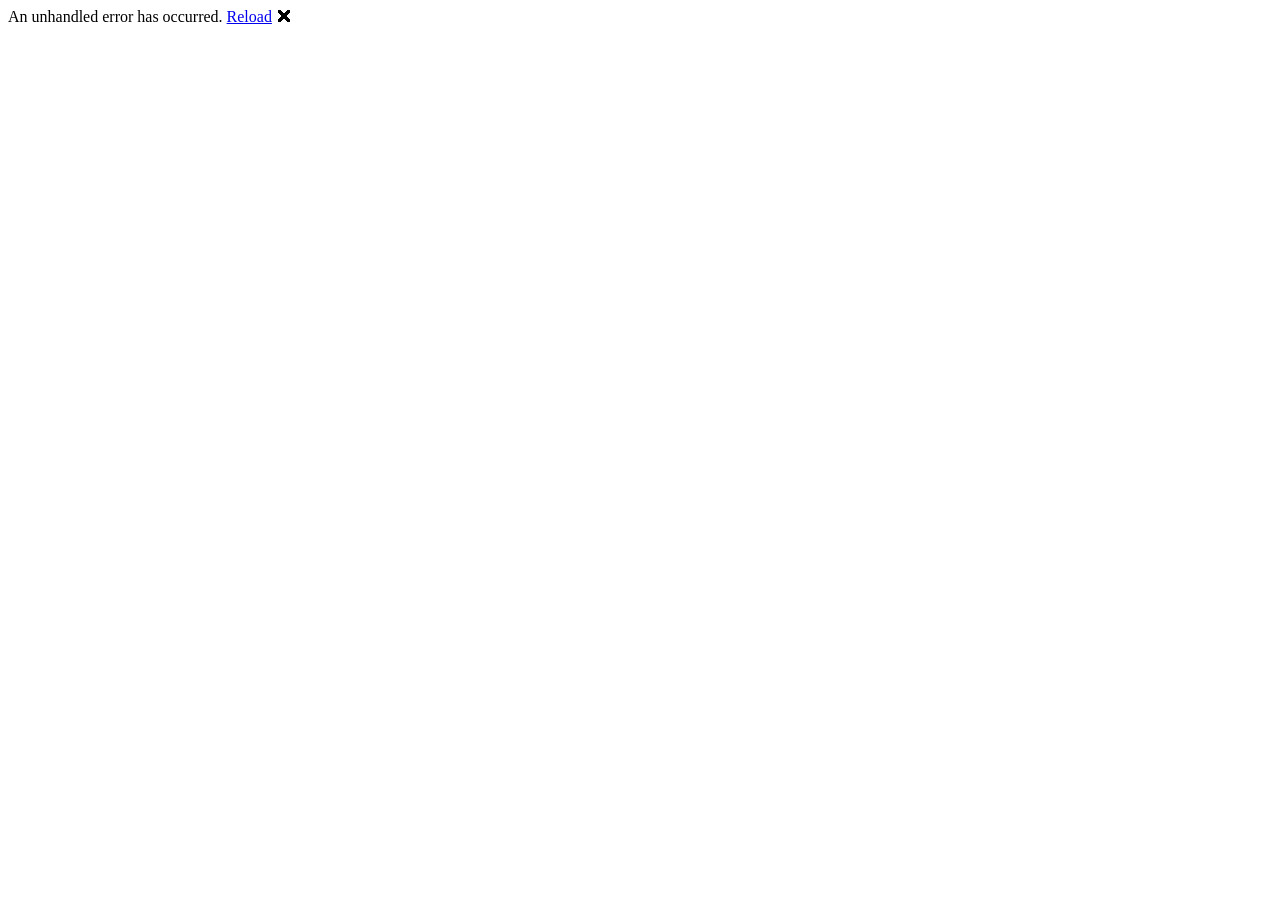
==== Leo.Project.Portfolio.Web/wwwroot/index.html @ 2033ad3d "Add project files." ====
<!DOCTYPE html>
<html lang="en">

<head>
    <meta charset="utf-8" />
    <meta name="viewport" content="width=device-width, initial-scale=1.0" />
    <title>Leo.Project.Portfolio.Web</title>
    <base href="/" />
    <link rel="stylesheet" href="lib/bootstrap/dist/css/bootstrap.min.css" />
    <link rel="stylesheet" href="css/app.css" />
    <link rel="icon" type="image/png" href="favicon.png" />
    <link href="Leo.Project.Portfolio.Web.styles.css" rel="stylesheet" />
    <link href="https://fonts.googleapis.com/css?family=Roboto:300,400,500,700&display=swap" rel="stylesheet" />
    <link href="_content/MudBlazor/MudBlazor.min.css" rel="stylesheet" />
</head>

<body>
    <div id="app">
        <!--<svg class="loading-progress">
            <circle r="40%" cx="50%" cy="50%" />
            <circle r="40%" cx="50%" cy="50%" />
        </svg>-->
        <div class="loading-progress-text"></div>
    </div>

    <div id="blazor-error-ui">
        An unhandled error has occurred.
        <a href="." class="reload">Reload</a>
        <span class="dismiss">🗙</span>
    </div>
    <script src="_framework/blazor.webassembly.js"></script>
    <script src="_content/MudBlazor/MudBlazor.min.js"></script>
</body>


</html>
---- Leo.Project.Portfolio.Web/wwwroot/css/app.css ----
/* Global styles */
* {
    margin: 0;
    padding: 0;
    box-sizing: border-box;
}

body {
    font-family: 'Arial', sans-serif;
    color: #333;
}

a {
    text-decoration: none;
    color: inherit;
}

ul {
    list-style: none;
}

.container {
    width: 80%;
    margin: 0 auto;
}

/* Top Bar */
.top-bar {
    background-color: #333;
    color: white;
    padding: 15px 0;
    position: sticky;
    top: 0;
    z-index: 100;
}

    .top-bar .container {
        display: flex;
        justify-content: space-between;
        align-items: center;
    }

    .top-bar .logo a {
        font-size: 24px;
        color: white;
        font-weight: bold;
    }

    .top-bar nav ul {
        display: flex;
        gap: 20px;
    }

        .top-bar nav ul li a {
            color: white;
            font-size: 18px;
        }

            .top-bar nav ul li a.active {
                font-weight: bold;
            }

/* Hero Section */
.hero-section {
    background: url('https://via.placeholder.com/1600x600') center center/cover no-repeat;
    color: white;
    padding: 100px 0;
    text-align: center;
}

    .hero-section .hero-content h1 {
        font-size: 50px;
        margin-bottom: 20px;
    }

    .hero-section .hero-content p {
        font-size: 22px;
        margin-bottom: 30px;
    }

    .hero-section .btn {
        background-color: #ff6f61;
        color: white;
        padding: 10px 20px;
        border-radius: 5px;
        font-size: 18px;
        cursor: pointer;
    }

/* Portfolio Gallery */
.portfolio-gallery {
    background-color: #f9f9f9;
    padding: 60px 0;
}

    .portfolio-gallery h2 {
        text-align: center;
        font-size: 36px;
        margin-bottom: 40px;
    }

.portfolio-items {
    display: grid;
    grid-template-columns: repeat(4, 1fr);
    gap: 20px;
}

.portfolio-item {
    background-color: white;
    padding: 20px;
    border-radius: 8px;
    box-shadow: 0 0 10px rgba(0, 0, 0, 0.1);
    text-align: center;
}

    .portfolio-item img {
        width: 100%;
        height: 200px;
        object-fit: cover;
        border-radius: 8px;
        margin-bottom: 15px;
    }

    .portfolio-item h3 {
        font-size: 22px;
        margin-bottom: 10px;
    }

    .portfolio-item p {
        font-size: 16px;
        color: #555;
    }

/* Footer */
.footer {
    background-color: #333;
    color: white;
    text-align: center;
    padding: 20px 0;
}

/* Media Queries for Responsiveness */
@media (max-width: 1024px) {
    .top-bar .container {
        flex-direction: column;
        align-items: flex-start;
    }

    .portfolio-items {
        grid-template-columns: repeat(2, 1fr);
    }
}

@media (max-width: 768px) {
    .top-bar .container {
        flex-direction: column;
        align-items: flex-start;
    }

    .portfolio-items {
        grid-template-columns: 1fr;
    }

    .hero-section .hero-content h1 {
        font-size: 35px;
    }

    .hero-section .hero-content p {
        font-size: 18px;
    }

    .hero-section .btn {
        font-size: 16px;
    }
}

@media (max-width: 480px) {
    .portfolio-items {
        grid-template-columns: 1fr;
    }

    .hero-section {
        padding: 60px 20px;
    }

        .hero-section .hero-content h1 {
            font-size: 30px;
        }

        .hero-section .hero-content p {
            font-size: 16px;
        }

        .hero-section .btn {
            font-size: 14px;
        }
}
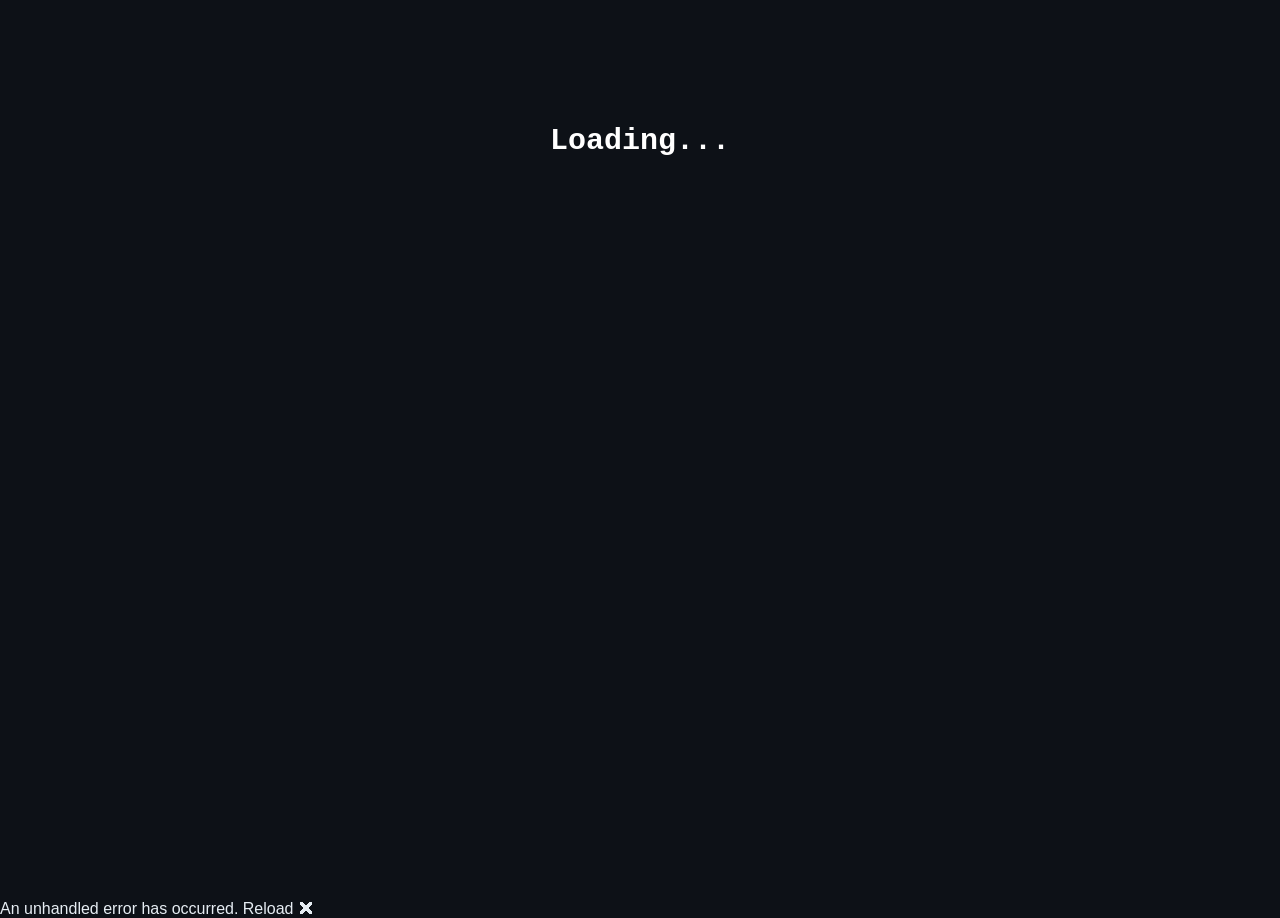
==== commit 033e36e7: "Redesign visual system: typography, palette, and unified components - Load Inter / Space Grotesk / J" ====
--- a/Leo.Project.Portfolio.Web/wwwroot/index.html
+++ b/Leo.Project.Portfolio.Web/wwwroot/index.html
@@ -1,26 +1,84 @@
 <!DOCTYPE html>
-<html lang="en">
+<html lang="en" data-theme="dark">
 
 <head>
     <meta charset="utf-8" />
+    <meta name="google-site-verification" content="Tfcs1o1HiBRsg_f6-2wS7QANCaY2MSppLSr1z1xT7to" />
     <meta name="viewport" content="width=device-width, initial-scale=1.0" />
-    <title>Leo.Project.Portfolio.Web</title>
+    <title>Leonardo Ganas Jr. | Full-Stack .NET & Blazor Developer Portfolio</title>
+    <meta name="description" content="Senior Full-Stack .NET & Blazor Developer Portfolio of Leonardo Ganas Jr. Specializing in Clean Architecture, DDD, .NET MAUI, and high-performance web solutions. Hire an expert .NET Developer." />
+    <meta name="keywords" content="Hire .NET Developer, Senior .NET Engineer for hire, Blazor Expert Philippines, Full-Stack Developer, C# Specialist, Clean Architecture, .NET MAUI, Software Architect, Leonardo Ganas Jr., Bukidnon Developer" />
+    <meta name="author" content="Leonardo Ganas Jr." />
+    <meta name="robots" content="index, follow" />
+    <link rel="canonical" href="https://www.leoganas.com/" />
+
+    <!-- Security Headers -->
+    <meta http-equiv="Content-Security-Policy" content="default-src 'self'; script-src 'self' 'unsafe-inline' 'unsafe-eval' https://fonts.googleapis.com https://fonts.gstatic.com; style-src 'self' 'unsafe-inline' https://fonts.googleapis.com; font-src 'self' https://fonts.gstatic.com; img-src 'self' data: https:; connect-src 'self' https://portfolio-api-bce7cjdng7e3crfn.canadacentral-01.azurewebsites.net;">
+    <meta http-equiv="X-Content-Type-Options" content="nosniff">
+    <meta http-equiv="Referrer-Policy" content="strict-origin-when-cross-origin">
+
+    <!-- Open Graph / Facebook -->
+    <meta property="og:type" content="website" />
+    <meta property="og:url" content="https://www.leoganas.com/" />
+    <meta property="og:title" content="Leonardo Ganas Jr. | .NET Software Architect" />
+    <meta property="og:description" content="Professional portfolio showcasing advanced .NET solutions, Blazor applications, and cross-platform mobile development using .NET MAUI." />
+    <meta property="og:image" content="https://www.leoganas.com/images/img-profile-pic.png" />
+
+    <!-- Twitter -->
+    <meta property="twitter:card" content="summary_large_image" />
+    <meta property="twitter:url" content="https://www.leoganas.com/" />
+    <meta property="twitter:title" content="Leonardo Ganas Jr. | .NET Software Architect" />
+    <meta property="twitter:description" content="Explore my expertise in Full-Stack .NET development, Blazor, and Clean Architecture." />
+    <meta property="twitter:image" content="https://www.leoganas.com/images/img-profile-pic.png" />
+
+    <!-- Structured Data (JSON-LD) -->
+    <script type="application/ld+json">
+    {
+      "@context": "https://schema.org",
+      "@type": "Person",
+      "name": "Leonardo Ganas Jr.",
+      "url": "https://www.leoganas.com/",
+      "image": "https://www.leoganas.com/images/img-profile-pic.png",
+      "jobTitle": "Full-Stack .NET Developer",
+      "worksFor": {
+        "@type": "Organization",
+        "name": "LG Dev Software"
+      },
+      "address": {
+        "@type": "PostalAddress",
+        "addressLocality": "Malaybalay City",
+        "addressRegion": "Bukidnon",
+        "addressCountry": "Philippines"
+      },
+      "description": "Senior Software Developer with 5+ years of experience in .NET ecosystem, Clean Architecture, and domain-driven design.",
+      "sameAs": [
+        "https://www.linkedin.com/in/leo-ganas-468b50212/",
+        "https://github.com/leoganas20"
+      ]
+    }
+    </script>
+
     <base href="/" />
     <link rel="stylesheet" href="lib/bootstrap/dist/css/bootstrap.min.css" />
     <link rel="stylesheet" href="css/app.css" />
-    <link rel="icon" type="image/png" href="favicon.png" />
+    <link rel="icon" type="image/png" href="images/favicon.png" />
     <link href="Leo.Project.Portfolio.Web.styles.css" rel="stylesheet" />
-    <link href="https://fonts.googleapis.com/css?family=Roboto:300,400,500,700&display=swap" rel="stylesheet" />
+    <link rel="preconnect" href="https://fonts.googleapis.com" />
+    <link rel="preconnect" href="https://fonts.gstatic.com" crossorigin />
+    <link href="https://fonts.googleapis.com/css2?family=Inter:wght@400;500;600;700&family=JetBrains+Mono:wght@400;500;600&family=Space+Grotesk:wght@500;600;700&display=swap" rel="stylesheet" />
     <link href="_content/MudBlazor/MudBlazor.min.css" rel="stylesheet" />
+    <script src="downloadCV.js"></script>
+    
 </head>
 
 <body>
+    
     <div id="app">
-        <!--<svg class="loading-progress">
-            <circle r="40%" cx="50%" cy="50%" />
-            <circle r="40%" cx="50%" cy="50%" />
-        </svg>-->
-        <div class="loading-progress-text"></div>
+        <div class="container">
+            <div class="container-loader">
+                <div class="loader"></div>
+            </div>
+        </div>
     </div>
 
     <div id="blazor-error-ui">
@@ -30,6 +88,7 @@
     </div>
     <script src="_framework/blazor.webassembly.js"></script>
     <script src="_content/MudBlazor/MudBlazor.min.js"></script>
+    <script src="reveal.js"></script>
 </body>
 
 
--- a/Leo.Project.Portfolio.Web/wwwroot/css/app.css
+++ b/Leo.Project.Portfolio.Web/wwwroot/css/app.css
@@ -1,3 +1,59 @@
+
+
+
+:root {
+    --gh-bg: #090c10;
+    --gh-canvas: #10151c;
+    --gh-elevated: #151b24;
+    --gh-border: #1f2731;
+    --gh-border-strong: #2c3542;
+    --gh-text: #e9eef4;
+    --gh-text-muted: #8b96a5;
+    --gh-primary: #22a35a;
+    --gh-primary-hover: #2bbf6b;
+    --gh-glow: rgba(46, 204, 113, 0.14);
+    --gh-dot: rgba(255, 255, 255, 0.045);
+    --gh-nav-bg: rgba(9, 12, 16, 0.72);
+
+    --gh-green-0: #10151c;
+    --gh-green-1: #0f3d26;
+    --gh-green-2: #14713f;
+    --gh-green-3: #22a35a;
+    --gh-green-4: #3ee07f;
+
+    --font-body: 'Inter', -apple-system, BlinkMacSystemFont, "Segoe UI", Helvetica, Arial, sans-serif;
+    --font-display: 'Space Grotesk', 'Inter', "Segoe UI", sans-serif;
+    --font-mono: 'JetBrains Mono', ui-monospace, SFMono-Regular, Consolas, monospace;
+
+    --radius-sm: 8px;
+    --radius-md: 12px;
+    --radius-lg: 16px;
+    --shadow-card: 0 1px 0 rgba(255, 255, 255, 0.03) inset, 0 12px 32px -16px rgba(0, 0, 0, 0.6);
+}
+
+[data-theme="light"] {
+    --gh-bg: #fbfcfd;
+    --gh-canvas: #f3f5f8;
+    --gh-elevated: #ffffff;
+    --gh-border: #dde2e8;
+    --gh-border-strong: #c9d0d9;
+    --gh-text: #12171d;
+    --gh-text-muted: #5b6573;
+    --gh-primary: #168a48;
+    --gh-primary-hover: #127a3f;
+    --gh-glow: rgba(22, 138, 72, 0.10);
+    --gh-dot: rgba(18, 23, 29, 0.06);
+    --gh-nav-bg: rgba(251, 252, 253, 0.78);
+
+    --gh-green-0: #ebeef1;
+    --gh-green-1: #a7e9c0;
+    --gh-green-2: #4cc983;
+    --gh-green-3: #22a35a;
+    --gh-green-4: #146c3b;
+
+    --shadow-card: 0 1px 2px rgba(18, 23, 29, 0.04), 0 12px 32px -18px rgba(18, 23, 29, 0.25);
+}
+
 /* Global styles */
 * {
     margin: 0;
@@ -5,11 +61,118 @@
     box-sizing: border-box;
 }
 
+html, body {
+    width: 100%;
+    margin: 0;
+    padding: 0;
+}
+
 body {
-    font-family: 'Arial', sans-serif;
-    color: #333;
-}
-
+    font-family: var(--font-body);
+    color: var(--gh-text);
+    background-color: var(--gh-bg);
+    overflow-x: hidden; /* Prevent horizontal scroll globally */
+    width: 100%;
+    -webkit-font-smoothing: antialiased;
+    -moz-osx-font-smoothing: grayscale;
+}
+
+h1, h2, h3, h4, h5, h6 {
+    font-family: var(--font-display);
+    letter-spacing: -0.02em;
+}
+
+::selection {
+    background: var(--gh-primary);
+    color: #fff;
+}
+
+/* Shared section header system */
+.section-head {
+    text-align: center;
+    max-width: 680px;
+    margin: 0 auto 56px;
+}
+
+.section-eyebrow {
+    display: inline-block;
+    font-family: var(--font-mono);
+    font-size: 13px;
+    font-weight: 500;
+    color: var(--gh-green-4);
+    letter-spacing: 0.04em;
+    margin-bottom: 12px;
+}
+
+.section-title {
+    font-family: var(--font-display);
+    font-size: clamp(28px, 3.4vw, 40px);
+    font-weight: 700;
+    letter-spacing: -0.025em;
+    line-height: 1.15;
+    color: var(--gh-text);
+    margin: 0;
+}
+
+.section-sub {
+    color: var(--gh-text-muted);
+    font-size: 17px;
+    line-height: 1.6;
+    margin: 14px 0 0;
+}
+
+/* Shared button system: steps on hover, presses on click */
+.gh-btn-primary,
+.gh-btn-outline {
+    display: inline-flex;
+    align-items: center;
+    justify-content: center;
+    gap: 8px;
+    padding: 11px 22px;
+    border-radius: var(--radius-sm);
+    font-weight: 600;
+    font-size: 15px;
+    text-decoration: none;
+    transition: transform 0.15s ease, background-color 0.2s ease, border-color 0.2s ease, box-shadow 0.2s ease;
+}
+
+.gh-btn-primary {
+    background-color: var(--gh-primary);
+    color: #fff;
+    border: 1px solid transparent;
+    box-shadow: 0 1px 0 rgba(255, 255, 255, 0.18) inset, 0 8px 20px -8px var(--gh-primary);
+}
+
+.gh-btn-primary:hover {
+    background-color: var(--gh-primary-hover);
+    color: #fff;
+    transform: translateY(-1px);
+}
+
+.gh-btn-outline {
+    background-color: transparent;
+    color: var(--gh-text);
+    border: 1px solid var(--gh-border-strong);
+}
+
+.gh-btn-outline:hover {
+    border-color: var(--gh-text-muted);
+    background-color: var(--gh-elevated);
+    color: var(--gh-text);
+    transform: translateY(-1px);
+}
+
+.gh-btn-primary:active,
+.gh-btn-outline:active {
+    transform: translateY(0) scale(0.98);
+}
+
+#app {
+    width: 100%;
+}
+h1 {
+    text-decoration: none;
+}
 a {
     text-decoration: none;
     color: inherit;
@@ -19,19 +182,274 @@
     list-style: none;
 }
 
+.container-loader {
+    height: 100vh;
+    display: flex;
+    justify-content: center;
+    align-items: flex-start;
+    padding-top: 120px;
+}
+.loader {
+   
+    text-align: center;
+    --w: 10ch;
+    font-weight: bold;
+    font-family: monospace;
+    font-size: 30px;
+    line-height: 1.4em;
+    letter-spacing: var(--w);
+    width: var(--w);
+    overflow: hidden;
+    white-space: nowrap;
+    color: #0000;
+    text-shadow: calc( 0*var(--w)) 0 #fff,calc(-1*var(--w)) 0 #fff,calc(-2*var(--w)) 0 #fff,calc(-3*var(--w)) 0 #fff,calc(-4*var(--w)) 0 #fff, calc(-5*var(--w)) 0 #fff,calc(-6*var(--w)) 0 #fff,calc(-7*var(--w)) 0 #fff,calc(-8*var(--w)) 0 #fff,calc(-9*var(--w)) 0 #fff;
+    animation: l20 2s infinite linear;
+}
+
+    .loader:before {
+        content: "Loading...";
+    }
+
+@keyframes l20 {
+    9.09% {
+        text-shadow: calc( 0*var(--w)) -10px #fff,calc(-1*var(--w)) 0 #fff,calc(-2*var(--w)) 0 #fff,calc(-3*var(--w)) 0 #fff,calc(-4*var(--w)) 0 #fff, calc(-5*var(--w)) 0 #fff,calc(-6*var(--w)) 0 #fff,calc(-7*var(--w)) 0 #fff,calc(-8*var(--w)) 0 #fff,calc(-9*var(--w)) 0 #fff
+    }
+
+    18.18% {
+        text-shadow: calc( 0*var(--w)) 0 #fff,calc(-1*var(--w)) -10px #fff,calc(-2*var(--w)) 0 #fff,calc(-3*var(--w)) 0 #fff,calc(-4*var(--w)) 0 #fff, calc(-5*var(--w)) 0 #fff,calc(-6*var(--w)) 0 #fff,calc(-7*var(--w)) 0 #fff,calc(-8*var(--w)) 0 #fff,calc(-9*var(--w)) 0 #fff
+    }
+
+    27.27% {
+        text-shadow: calc( 0*var(--w)) 0 #000,calc(-1*var(--w)) 0 #000,calc(-2*var(--w)) -10px #000,calc(-3*var(--w)) 0 #000,calc(-4*var(--w)) 0 #000, calc(-5*var(--w)) 0 #000,calc(-6*var(--w)) 0 #000,calc(-7*var(--w)) 0 #000,calc(-8*var(--w)) 0 #000,calc(-9*var(--w)) 0 #000
+    }
+
+    36.36% {
+        text-shadow: calc( 0*var(--w)) 0 #000,calc(-1*var(--w)) 0 #000,calc(-2*var(--w)) 0 #000,calc(-3*var(--w)) -10px #000,calc(-4*var(--w)) 0 #000, calc(-5*var(--w)) 0 #000,calc(-6*var(--w)) 0 #000,calc(-7*var(--w)) 0 #000,calc(-8*var(--w)) 0 #000,calc(-9*var(--w)) 0 #000
+    }
+
+    45.45% {
+        text-shadow: calc( 0*var(--w)) 0 #000,calc(-1*var(--w)) 0 #000,calc(-2*var(--w)) 0 #000,calc(-3*var(--w)) 0 #000,calc(-4*var(--w)) -10px #000, calc(-5*var(--w)) 0 #000,calc(-6*var(--w)) 0 #000,calc(-7*var(--w)) 0 #000,calc(-8*var(--w)) 0 #000,calc(-9*var(--w)) 0 #000
+    }
+
+    54.54% {
+        text-shadow: calc( 0*var(--w)) 0 #000,calc(-1*var(--w)) 0 #000,calc(-2*var(--w)) 0 #000,calc(-3*var(--w)) 0 #000,calc(-4*var(--w)) 0 #000, calc(-5*var(--w)) -10px #000,calc(-6*var(--w)) 0 #000,calc(-7*var(--w)) 0 #000,calc(-8*var(--w)) 0 #000,calc(-9*var(--w)) 0 #000
+    }
+
+    63.63% {
+        text-shadow: calc( 0*var(--w)) 0 #000,calc(-1*var(--w)) 0 #000,calc(-2*var(--w)) 0 #000,calc(-3*var(--w)) 0 #000,calc(-4*var(--w)) 0 #000, calc(-5*var(--w)) 0 #000,calc(-6*var(--w)) -10px #000,calc(-7*var(--w)) 0 #000,calc(-8*var(--w)) 0 #000,calc(-9*var(--w)) 0 #000
+    }
+
+    72.72% {
+        text-shadow: calc( 0*var(--w)) 0 #000,calc(-1*var(--w)) 0 #000,calc(-2*var(--w)) 0 #000,calc(-3*var(--w)) 0 #000,calc(-4*var(--w)) 0 #000, calc(-5*var(--w)) 0 #000,calc(-6*var(--w)) 0 #000,calc(-7*var(--w)) -10px #000,calc(-8*var(--w)) 0 #000,calc(-9*var(--w)) 0 #000
+    }
+
+    81.81% {
+        text-shadow: calc( 0*var(--w)) 0 #000,calc(-1*var(--w)) 0 #000,calc(-2*var(--w)) 0 #000,calc(-3*var(--w)) 0 #000,calc(-4*var(--w)) 0 #000, calc(-5*var(--w)) 0 #000,calc(-6*var(--w)) 0 #000,calc(-7*var(--w)) 0 #000,calc(-8*var(--w)) -10px #000,calc(-9*var(--w)) 0 #000
+    }
+
+    90.90% {
+        text-shadow: calc( 0*var(--w)) 0 #000,calc(-1*var(--w)) 0 #000,calc(-2*var(--w)) 0 #000,calc(-3*var(--w)) 0 #000,calc(-4*var(--w)) 0 #000, calc(-5*var(--w)) 0 #000,calc(-6*var(--w)) 0 #000,calc(-7*var(--w)) 0 #000,calc(-8*var(--w)) 0 #000,calc(-9*var(--w)) -10px #000
+    }
+}
 .container {
-    width: 80%;
+    width: 100%;
+    max-width: 1280px;
     margin: 0 auto;
-}
+    padding: 0 24px;
+}
+.top-collapse {
+    background-color: #DCD7C9;
+    color: #2C3639; 
+    position: sticky; 
+    z-index: 100; 
+    display: flex;
+    justify-content: center;
+}
+    .top-collapse .container {
+        display: flex;
+        justify-content: space-between;
+        align-items: center;
+    }
+
+.nav-list {
+    list-style: none; /* Removes default list bullets */
+    display: flex; /* Makes the list items inline */
+    align-items: center; /* Vertically align items in the list */
+    gap: 15px; /* Space between list items */
+    margin: 0;
+    padding: 0;
+}
+
+    .nav-list li {
+        display: inline-block; /* Make list items inline */
+    }
+
+.chip-item {
+    display: flex;
+    justify-content: center;
+    align-items: center; 
+}
+
+    .chip-item .mud-chip {
+        box-shadow: none; /* Remove the elevation/shadow from MudChip */
+    }
+
+/* Email Container */
+.email-container {
+    position: fixed;
+    bottom: 20px;
+    right: 30px;
+    z-index: 1000;
+    display: flex;
+    flex-direction: column;
+    align-items: flex-end;
+    transition: all 0.3s ease-in-out;
+}
+
+/* Email Button */
+.email-button {
+    position: relative;
+    display: flex;
+    justify-content: center;
+    align-items: center;
+    cursor: pointer;
+}
+.email-fab-button {
+    background-color: #A27B5C;
+}
+/* Email Form */
+.email-form {
+    position: absolute;
+    bottom: 70px; /* Position above the button */
+    right: 0;
+    width: 500px;
+    padding: 16px;
+    box-shadow: 0 4px 12px rgba(0, 0, 0, 0.1);
+    border-radius: 12px;
+    background: white;
+    animation: slide-in 0.3s ease-out;
+    z-index: 1000;
+}
+
+/* Form Actions */
+.actions {
+    display: flex;
+    justify-content: space-between;
+    margin-top: 16px;
+}
+
+/* Small Screen (Mobile Portrait) */
+@media (max-width: 480px) {
+    .email-form {
+        width: auto; /* Adjust width to fit smaller screens */
+        right: 5%; /* Centered with small margin */
+        padding: 12px; /* Reduced padding for smaller screens */
+        bottom: 90px; /* Slightly more space above the button */
+    }
+
+    .email-container {
+        bottom: 30px; /* Adjust positioning for smaller screens */
+        right: 30px; /* Slightly smaller margin on the right */
+    }
+}
+
+/* Medium Screen (Mobile Landscape, Small Tablets) */
+@media (max-width: 768px) and (min-width: 481px) {
+    .email-form {
+        width: 90vw; /* Slightly smaller width for landscape */
+        right: 10%; /* Centered with moderate margin */
+        padding: 14px;
+    }
+
+    .email-container {
+        bottom: 30px; /* Adjust positioning for smaller screens */
+        right: 30px; /* Slightly smaller margin on the right */
+    }
+}
+@media (max-width: 480px) {
+    .email-form {
+        width: 90vw; /* Adjust width to occupy 90% of the viewport width */
+        right: -2vw; /* Centered with a smaller margin */
+        padding: 14px; /* Adjust padding for smaller screens */
+    }
+
+    .email-container {
+        bottom: 30px; /* Adjust positioning for smaller screens */
+        right: 30px; /* Slightly smaller margin on the right */
+    }
+}
+
+/* Large Tablets and Smaller Laptops */
+@media (max-width: 1024px) and (min-width: 769px) {
+    .email-form {
+        width: 90vw; /* Fixed width for tablets */
+        padding: 16px;
+    }
+
+    .email-container {
+        bottom: 25px;
+        right: 25px;
+    }
+}
+
+/* Desktop and Larger Screens */
+@media (min-width: 1025px) {
+    .email-form {
+        width: 500px; /* Fixed width for larger screens */
+    }
+
+    .email-container {
+        bottom: 30px;
+        right: 30px;
+    }
+}
+
+/* Animation */
+@keyframes slide-in {
+    from {
+        transform: translateY(10px);
+        opacity: 0;
+    }
+
+    to {
+        transform: translateY(0);
+        opacity: 1;
+    }
+}
+
+@keyframes slide-out {
+    from {
+        transform: translateY(0);
+        opacity: 1;
+    }
+
+    to {
+        transform: translateY(10px);
+        opacity: 0;
+    }
+}
+
 
 /* Top Bar */
 .top-bar {
-    background-color: #333;
-    color: white;
+    background-color: var(--gh-nav-bg);
+    backdrop-filter: saturate(160%) blur(14px);
+    -webkit-backdrop-filter: saturate(160%) blur(14px);
+    color: var(--gh-text);
     padding: 15px 0;
     position: sticky;
     top: 0;
-    z-index: 100;
+    z-index: 1000; /* Higher z-index for top bar */
+    height: 64px;
+    width: 100%;
+    display: flex;
+    border-bottom: 1px solid var(--gh-border);
+}
+
+@media (max-width: 768px) {
+    .container {
+        padding: 0 12px;
+    }
 }
 
     .top-bar .container {
@@ -42,7 +460,7 @@
 
     .top-bar .logo a {
         font-size: 24px;
-        color: white;
+        color: #2C3639;
         font-weight: bold;
     }
 
@@ -52,59 +470,132 @@
     }
 
         .top-bar nav ul li a {
-            color: white;
+            color: #2C3639;
             font-size: 18px;
+        }
+
+        .top-bar nav ul li a.nav-link-item {
+            position: relative;
+            color: var(--gh-text-muted);
+            font-size: 15px;
+            font-weight: 500;
+            padding: 4px 0;
+            transition: color 0.2s ease;
+        }
+
+        .top-bar nav ul li a.nav-link-item::after {
+            content: '';
+            position: absolute;
+            left: 0;
+            right: 0;
+            bottom: -2px;
+            height: 2px;
+            border-radius: 2px;
+            background: var(--gh-primary);
+            transform: scaleX(0);
+            transform-origin: left;
+            transition: transform 0.25s ease;
+        }
+
+        .top-bar nav ul li a.nav-link-item:hover {
+            color: var(--gh-text);
+        }
+
+        .top-bar nav ul li a.nav-link-item:hover::after {
+            transform: scaleX(1);
         }
 
             .top-bar nav ul li a.active {
                 font-weight: bold;
             }
 
-/* Hero Section */
+/* Hero Section - Refactored to MudGrid in Component */
 .hero-section {
-    background: url('https://via.placeholder.com/1600x600') center center/cover no-repeat;
-    color: white;
-    padding: 100px 0;
-    text-align: center;
-}
-
-    .hero-section .hero-content h1 {
-        font-size: 50px;
-        margin-bottom: 20px;
-    }
-
-    .hero-section .hero-content p {
-        font-size: 22px;
-        margin-bottom: 30px;
-    }
-
-    .hero-section .btn {
-        background-color: #ff6f61;
-        color: white;
-        padding: 10px 20px;
-        border-radius: 5px;
-        font-size: 18px;
-        cursor: pointer;
-    }
+    background-color: var(--gh-bg);
+    border-bottom: 1px solid var(--gh-border);
+    overflow: hidden;
+}
 
 /* Portfolio Gallery */
 .portfolio-gallery {
-    background-color: #f9f9f9;
     padding: 60px 0;
-}
-
+    z-index: 20;
+}
+
+
+.my-work {
+    padding: 60px 0;
+    z-index: 20;
+}
+
+    .my-work h2 {
+        text-align: center;
+        font-size: 36px;
+        margin-bottom: 40px;
+    }
+
+.services {
+    padding: 60px 0;
+    z-index: 20;
+}
+
+    .services h2 {
+        text-align: center;
+        font-size: 36px;
+        margin-bottom: 40px;
+    }
+#about {
+    padding: 60px 0;
+    z-index: 20;
+}
     .portfolio-gallery h2 {
         text-align: center;
         font-size: 36px;
         margin-bottom: 40px;
     }
-
+.contact h2 {
+    text-align: center;
+    font-size: 36px;
+    margin-bottom: 40px;
+}
+
+h2, h3, h4, h5, h6 {
+    color: var(--gh-text);
+}
+
+.portfolio-container {
+    background-color: var(--gh-bg);
+    overflow-x: hidden;
+    width: 100%;
+    position: relative;
+}
+
+p, span, div {
+    color: var(--gh-text);
+}
+
+.mud-typography {
+    color: inherit;
+}
+
+.text-white {
+    color: white !important;
+}
 .portfolio-items {
     display: grid;
     grid-template-columns: repeat(4, 1fr);
     gap: 20px;
 }
-
+    .portfolio-items .dep-text {
+        display: -webkit-box; /* Enables the flexible box layout */
+        -webkit-line-clamp: 1; /* Limits the text to a single line */
+        line-clamp: 1;
+        -webkit-box-orient: vertical; /* Specifies the box layout to be vertical */
+        overflow: hidden; /* Hides text that overflows */
+        text-overflow: ellipsis; /* Adds ellipsis (...) for overflowed text */
+        white-space: normal; /* Allows text to wrap */
+        flex-grow: 1;
+    }
 .portfolio-item {
     background-color: white;
     padding: 20px;
@@ -138,60 +629,122 @@
     text-align: center;
     padding: 20px 0;
 }
-
-/* Media Queries for Responsiveness */
-@media (max-width: 1024px) {
+@media (max-width: 1199px) {
     .top-bar .container {
-        flex-direction: column;
-        align-items: flex-start;
+        display: flex;
+        align-content: space-between;
     }
 
     .portfolio-items {
         grid-template-columns: repeat(2, 1fr);
     }
 }
-
+ 
+@media (max-width: 1025px) {
+    .top-bar .container {
+        display: flex;
+        align-content: space-between;
+    }
+
+    .portfolio-items {
+        grid-template-columns: repeat(2, 1fr);
+    }
+}
+
+.about-me-small {
+    display: none;
+}
+@media (max-width: 1026px) {
+    .top-bar .container {
+        display: flex;
+        align-content: space-between;
+    }
+
+    .portfolio-items {
+        grid-template-columns: repeat(2, 1fr);
+    }
+}
+@media (max-width: 991px) {
+    .top-bar .container {
+        display: flex;
+        align-content: space-between;
+    }
+
+    .portfolio-items {
+        grid-template-columns: repeat(2, 1fr);
+    }
+}
+@media (max-width: 992px) {
+    .top-bar .container {
+        display: flex;
+        align-content: space-between;
+    }
+
+    .portfolio-items {
+        grid-template-columns: repeat(2, 1fr);
+    }
+}
 @media (max-width: 768px) {
     .top-bar .container {
-        flex-direction: column;
-        align-items: flex-start;
+        display: flex;
+        align-content: space-between;
     }
 
     .portfolio-items {
         grid-template-columns: 1fr;
     }
-
-    .hero-section .hero-content h1 {
-        font-size: 35px;
-    }
-
-    .hero-section .hero-content p {
-        font-size: 18px;
-    }
-
-    .hero-section .btn {
-        font-size: 16px;
-    }
-}
-
+}
+@media (max-width: 782px) {
+    .project{
+        display: none;
+    }
+}
+
+@media (max-width: 1471px) and (min-width: 782px) {
+
+    .summar-project {
+        display: flex;
+        justify-content: center;
+    }
+    .project {
+        display: flex;
+        justify-content: center;
+    }
+
+    .web-section {
+        margin-top: 50px;
+    }
+}
+ 
 @media (max-width: 480px) {
     .portfolio-items {
         grid-template-columns: 1fr;
     }
-
-    .hero-section {
-        padding: 60px 20px;
-    }
-
-        .hero-section .hero-content h1 {
-            font-size: 30px;
-        }
-
-        .hero-section .hero-content p {
-            font-size: 16px;
-        }
-
-        .hero-section .btn {
-            font-size: 14px;
-        }
-}
+}
+@media (max-width: 430px) {
+    .portfolio-items {
+        grid-template-columns: 1fr;
+    }
+}
+ 
+
+/* Scroll Animations */
+.reveal {
+    opacity: 0;
+    transform: translateY(40px) scale(0.98);
+    transition: all 0.8s cubic-bezier(0.25, 1, 0.5, 1);
+    will-change: transform, opacity;
+}
+
+.reveal.revealed {
+    opacity: 1;
+    transform: translateY(0) scale(1);
+}
+
+/* Stagger delay classes for children */
+.reveal.stagger-1 { transition-delay: 0.1s; }
+.reveal.stagger-2 { transition-delay: 0.2s; }
+.reveal.stagger-3 { transition-delay: 0.3s; }
+.reveal.stagger-4 { transition-delay: 0.4s; }
+.reveal.stagger-5 { transition-delay: 0.5s; }
+.reveal.stagger-6 { transition-delay: 0.6s; }
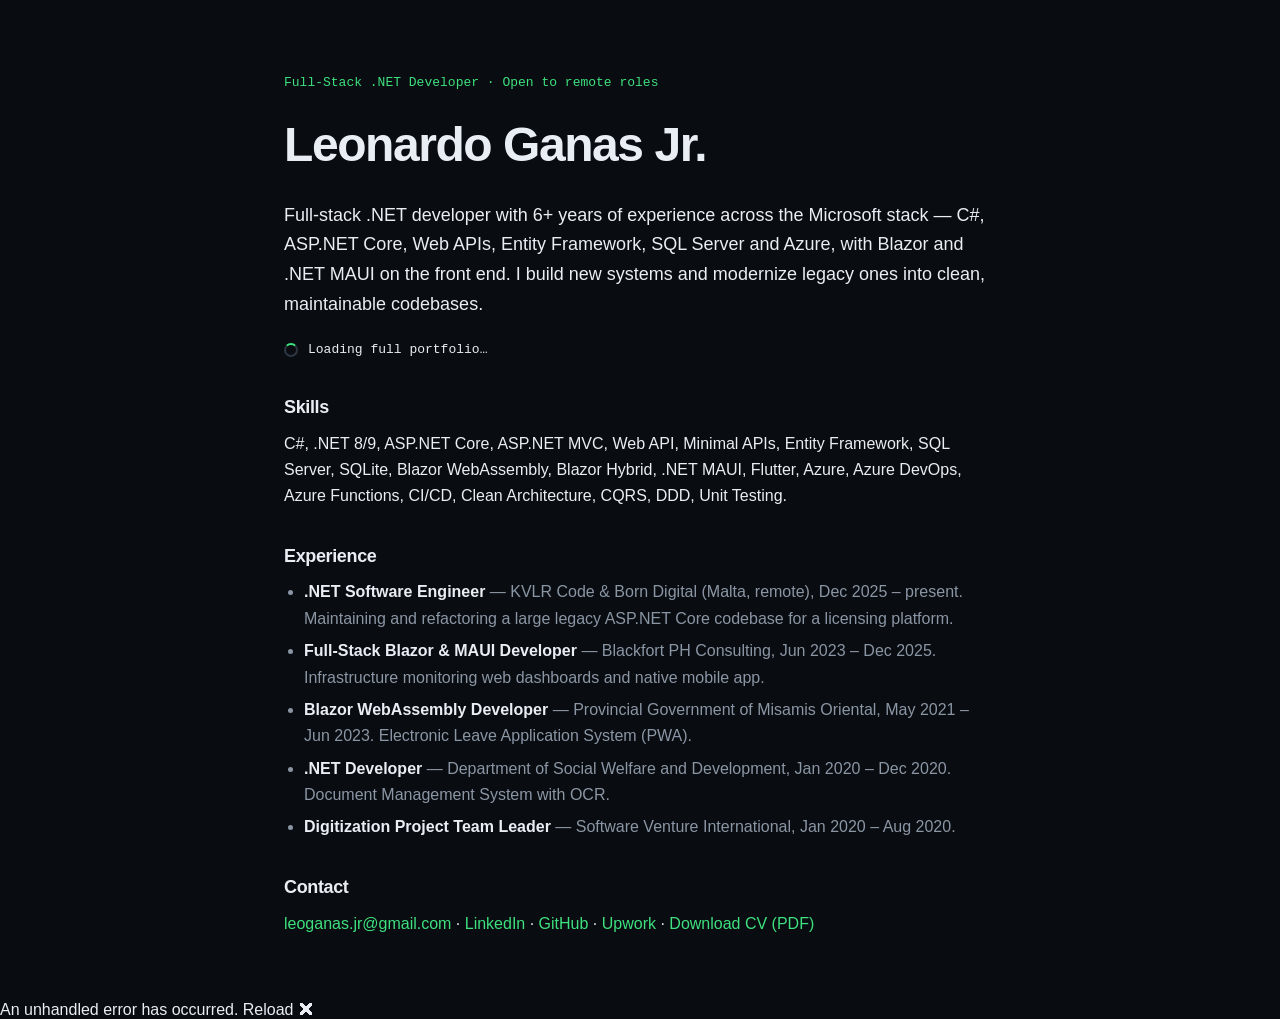
==== commit 45b6d7f8: "Improve search engine visibility - Serve a static, crawlable summary (name, role, skills, experience" ====
--- a/Leo.Project.Portfolio.Web/wwwroot/index.html
+++ b/Leo.Project.Portfolio.Web/wwwroot/index.html
@@ -5,11 +5,12 @@
     <meta charset="utf-8" />
     <meta name="google-site-verification" content="Tfcs1o1HiBRsg_f6-2wS7QANCaY2MSppLSr1z1xT7to" />
     <meta name="viewport" content="width=device-width, initial-scale=1.0" />
-    <title>Leonardo Ganas Jr. | Full-Stack .NET & Blazor Developer Portfolio</title>
-    <meta name="description" content="Senior Full-Stack .NET & Blazor Developer Portfolio of Leonardo Ganas Jr. Specializing in Clean Architecture, DDD, .NET MAUI, and high-performance web solutions. Hire an expert .NET Developer." />
-    <meta name="keywords" content="Hire .NET Developer, Senior .NET Engineer for hire, Blazor Expert Philippines, Full-Stack Developer, C# Specialist, Clean Architecture, .NET MAUI, Software Architect, Leonardo Ganas Jr., Bukidnon Developer" />
+    <title>Leonardo Ganas Jr. | Full-Stack .NET Developer (C#, ASP.NET Core)</title>
+    <meta name="description" content="Full-stack .NET developer with 6+ years in C#, ASP.NET Core, Web APIs, Entity Framework, SQL Server, Azure, Blazor and .NET MAUI. Open to remote roles." />
+    <meta name="keywords" content="Leonardo Ganas Jr., .NET Developer, Full-Stack .NET Developer, C# Developer, ASP.NET Core Developer, Blazor Developer, .NET MAUI, Remote .NET Developer, Philippines" />
     <meta name="author" content="Leonardo Ganas Jr." />
-    <meta name="robots" content="index, follow" />
+    <meta name="robots" content="index, follow, max-image-preview:large" />
+    <meta name="theme-color" content="#090c10" />
     <link rel="canonical" href="https://www.leoganas.com/" />
 
     <!-- Security Headers -->
@@ -17,43 +18,72 @@
     <meta http-equiv="X-Content-Type-Options" content="nosniff">
     <meta http-equiv="Referrer-Policy" content="strict-origin-when-cross-origin">
 
-    <!-- Open Graph / Facebook -->
-    <meta property="og:type" content="website" />
+    <!-- Open Graph (LinkedIn, Facebook, Slack, etc.) -->
+    <meta property="og:type" content="profile" />
+    <meta property="og:site_name" content="Leonardo Ganas Jr." />
+    <meta property="og:locale" content="en_US" />
     <meta property="og:url" content="https://www.leoganas.com/" />
-    <meta property="og:title" content="Leonardo Ganas Jr. | .NET Software Architect" />
-    <meta property="og:description" content="Professional portfolio showcasing advanced .NET solutions, Blazor applications, and cross-platform mobile development using .NET MAUI." />
+    <meta property="og:title" content="Leonardo Ganas Jr. | Full-Stack .NET Developer" />
+    <meta property="og:description" content="6+ years building and modernizing .NET systems: C#, ASP.NET Core, Web APIs, SQL Server, Azure, Blazor and .NET MAUI. Open to remote roles." />
     <meta property="og:image" content="https://www.leoganas.com/images/img-profile-pic.png" />
-
-    <!-- Twitter -->
-    <meta property="twitter:card" content="summary_large_image" />
-    <meta property="twitter:url" content="https://www.leoganas.com/" />
-    <meta property="twitter:title" content="Leonardo Ganas Jr. | .NET Software Architect" />
-    <meta property="twitter:description" content="Explore my expertise in Full-Stack .NET development, Blazor, and Clean Architecture." />
-    <meta property="twitter:image" content="https://www.leoganas.com/images/img-profile-pic.png" />
+    <meta property="og:image:alt" content="Leonardo Ganas Jr., Full-Stack .NET Developer" />
+    <meta property="profile:first_name" content="Leonardo" />
+    <meta property="profile:last_name" content="Ganas" />
+
+    <!-- Twitter / X -->
+    <meta name="twitter:card" content="summary_large_image" />
+    <meta name="twitter:title" content="Leonardo Ganas Jr. | Full-Stack .NET Developer" />
+    <meta name="twitter:description" content="6+ years building and modernizing .NET systems: C#, ASP.NET Core, Web APIs, SQL Server, Azure, Blazor and .NET MAUI." />
+    <meta name="twitter:image" content="https://www.leoganas.com/images/img-profile-pic.png" />
+    <meta name="twitter:image:alt" content="Leonardo Ganas Jr., Full-Stack .NET Developer" />
 
     <!-- Structured Data (JSON-LD) -->
     <script type="application/ld+json">
     {
       "@context": "https://schema.org",
-      "@type": "Person",
-      "name": "Leonardo Ganas Jr.",
-      "url": "https://www.leoganas.com/",
-      "image": "https://www.leoganas.com/images/img-profile-pic.png",
-      "jobTitle": "Full-Stack .NET Developer",
-      "worksFor": {
-        "@type": "Organization",
-        "name": "LG Dev Software"
-      },
-      "address": {
-        "@type": "PostalAddress",
-        "addressLocality": "Malaybalay City",
-        "addressRegion": "Bukidnon",
-        "addressCountry": "Philippines"
-      },
-      "description": "Senior Software Developer with 5+ years of experience in .NET ecosystem, Clean Architecture, and domain-driven design.",
-      "sameAs": [
-        "https://www.linkedin.com/in/leo-ganas-468b50212/",
-        "https://github.com/leoganas20"
+      "@graph": [
+        {
+          "@type": "ProfilePage",
+          "@id": "https://www.leoganas.com/#page",
+          "url": "https://www.leoganas.com/",
+          "name": "Leonardo Ganas Jr. | Full-Stack .NET Developer",
+          "inLanguage": "en",
+          "mainEntity": { "@id": "https://www.leoganas.com/#person" }
+        },
+        {
+          "@type": "Person",
+          "@id": "https://www.leoganas.com/#person",
+          "name": "Leonardo Ganas Jr.",
+          "alternateName": ["Leonardo L. Ganas Jr.", "Leo Ganas"],
+          "url": "https://www.leoganas.com/",
+          "image": "https://www.leoganas.com/images/img-profile-pic.png",
+          "jobTitle": "Full-Stack .NET Developer",
+          "worksFor": {
+            "@type": "Organization",
+            "name": "LG Dev Software"
+          },
+          "address": {
+            "@type": "PostalAddress",
+            "addressLocality": "Malaybalay City",
+            "addressRegion": "Bukidnon",
+            "addressCountry": "PH"
+          },
+          "alumniOf": {
+            "@type": "CollegeOrUniversity",
+            "name": "Cagayan de Oro College"
+          },
+          "description": "Full-stack .NET developer with 6+ years of experience building and modernizing production systems with C#, ASP.NET Core, Web APIs, Entity Framework, SQL Server, Azure, Blazor and .NET MAUI.",
+          "knowsAbout": [
+            "C#", ".NET", "ASP.NET Core", "Web API", "Entity Framework", "SQL Server",
+            "Azure", "Azure DevOps", "Blazor", ".NET MAUI", "Flutter",
+            "Clean Architecture", "CQRS", "Domain-Driven Design", "Legacy code modernization"
+          ],
+          "sameAs": [
+            "https://www.linkedin.com/in/leo-ganas-468b50212/",
+            "https://github.com/leoganas20",
+            "https://www.upwork.com/freelancers/~016297b0547fe38cce"
+          ]
+        }
       ]
     }
     </script>
@@ -68,17 +98,105 @@
     <link href="https://fonts.googleapis.com/css2?family=Inter:wght@400;500;600;700&family=JetBrains+Mono:wght@400;500;600&family=Space+Grotesk:wght@500;600;700&display=swap" rel="stylesheet" />
     <link href="_content/MudBlazor/MudBlazor.min.css" rel="stylesheet" />
     <script src="downloadCV.js"></script>
-    
+    <style>
+        .seo-shell {
+            max-width: 760px;
+            margin: 0 auto;
+            padding: 72px 24px 64px;
+            color: var(--gh-text-muted);
+            font-family: var(--font-body);
+            line-height: 1.65;
+        }
+        .seo-shell h1 {
+            font-family: var(--font-display);
+            font-size: clamp(34px, 5vw, 48px);
+            font-weight: 700;
+            letter-spacing: -0.03em;
+            color: var(--gh-text);
+            margin: 0 0 16px;
+        }
+        .seo-shell h2 {
+            font-family: var(--font-display);
+            font-size: 18px;
+            color: var(--gh-text);
+            margin: 32px 0 8px;
+        }
+        .seo-shell ul { list-style: disc; padding-left: 20px; margin: 0; }
+        .seo-shell li { margin-bottom: 6px; }
+        .seo-shell strong { color: var(--gh-text); }
+        .seo-shell a { color: var(--gh-green-4); }
+        .seo-eyebrow {
+            font-family: var(--font-mono);
+            font-size: 13px;
+            color: var(--gh-green-4);
+            margin: 0 0 12px;
+        }
+        .seo-lead { font-size: 18px; margin: 0 0 20px; }
+        .seo-loading {
+            display: flex;
+            align-items: center;
+            gap: 10px;
+            font-family: var(--font-mono);
+            font-size: 13px;
+            margin: 0;
+        }
+        .seo-spinner {
+            width: 14px;
+            height: 14px;
+            border: 2px solid var(--gh-border-strong);
+            border-top-color: var(--gh-green-4);
+            border-radius: 50%;
+            animation: seo-spin 0.8s linear infinite;
+        }
+        @keyframes seo-spin { to { transform: rotate(360deg); } }
+    </style>
 </head>
 
 <body>
     
     <div id="app">
-        <div class="container">
-            <div class="container-loader">
-                <div class="loader"></div>
-            </div>
-        </div>
+        <!-- Static summary for search engines and slow connections; Blazor replaces it on load. -->
+        <main class="seo-shell">
+            <header>
+                <p class="seo-eyebrow">Full-Stack .NET Developer &middot; Open to remote roles</p>
+                <h1>Leonardo Ganas Jr.</h1>
+                <p class="seo-lead">
+                    Full-stack .NET developer with 6+ years of experience across the Microsoft stack &mdash; C#, ASP.NET Core,
+                    Web APIs, Entity Framework, SQL Server and Azure, with Blazor and .NET MAUI on the front end.
+                    I build new systems and modernize legacy ones into clean, maintainable codebases.
+                </p>
+                <p class="seo-loading"><span class="seo-spinner" aria-hidden="true"></span>Loading full portfolio&hellip;</p>
+            </header>
+
+            <section>
+                <h2>Skills</h2>
+                <p>C#, .NET 8/9, ASP.NET Core, ASP.NET MVC, Web API, Minimal APIs, Entity Framework, SQL Server, SQLite,
+                    Blazor WebAssembly, Blazor Hybrid, .NET MAUI, Flutter, Azure, Azure DevOps, Azure Functions, CI/CD,
+                    Clean Architecture, CQRS, DDD, Unit Testing.</p>
+            </section>
+
+            <section>
+                <h2>Experience</h2>
+                <ul>
+                    <li><strong>.NET Software Engineer</strong> &mdash; KVLR Code &amp; Born Digital (Malta, remote), Dec 2025 &ndash; present. Maintaining and refactoring a large legacy ASP.NET Core codebase for a licensing platform.</li>
+                    <li><strong>Full-Stack Blazor &amp; MAUI Developer</strong> &mdash; Blackfort PH Consulting, Jun 2023 &ndash; Dec 2025. Infrastructure monitoring web dashboards and native mobile app.</li>
+                    <li><strong>Blazor WebAssembly Developer</strong> &mdash; Provincial Government of Misamis Oriental, May 2021 &ndash; Jun 2023. Electronic Leave Application System (PWA).</li>
+                    <li><strong>.NET Developer</strong> &mdash; Department of Social Welfare and Development, Jan 2020 &ndash; Dec 2020. Document Management System with OCR.</li>
+                    <li><strong>Digitization Project Team Leader</strong> &mdash; Software Venture International, Jan 2020 &ndash; Aug 2020.</li>
+                </ul>
+            </section>
+
+            <section>
+                <h2>Contact</h2>
+                <p>
+                    <a href="mailto:leoganas.jr@gmail.com">leoganas.jr@gmail.com</a> &middot;
+                    <a href="https://www.linkedin.com/in/leo-ganas-468b50212/">LinkedIn</a> &middot;
+                    <a href="https://github.com/leoganas20">GitHub</a> &middot;
+                    <a href="https://www.upwork.com/freelancers/~016297b0547fe38cce">Upwork</a> &middot;
+                    <a href="Leonardo_Ganas_CV.pdf">Download CV (PDF)</a>
+                </p>
+            </section>
+        </main>
     </div>
 
     <div id="blazor-error-ui">
--- a/Leo.Project.Portfolio.Web/wwwroot/css/app.css
+++ b/Leo.Project.Portfolio.Web/wwwroot/css/app.css
@@ -516,49 +516,6 @@
     overflow: hidden;
 }
 
-/* Portfolio Gallery */
-.portfolio-gallery {
-    padding: 60px 0;
-    z-index: 20;
-}
-
-
-.my-work {
-    padding: 60px 0;
-    z-index: 20;
-}
-
-    .my-work h2 {
-        text-align: center;
-        font-size: 36px;
-        margin-bottom: 40px;
-    }
-
-.services {
-    padding: 60px 0;
-    z-index: 20;
-}
-
-    .services h2 {
-        text-align: center;
-        font-size: 36px;
-        margin-bottom: 40px;
-    }
-#about {
-    padding: 60px 0;
-    z-index: 20;
-}
-    .portfolio-gallery h2 {
-        text-align: center;
-        font-size: 36px;
-        margin-bottom: 40px;
-    }
-.contact h2 {
-    text-align: center;
-    font-size: 36px;
-    margin-bottom: 40px;
-}
-
 h2, h3, h4, h5, h6 {
     color: var(--gh-text);
 }
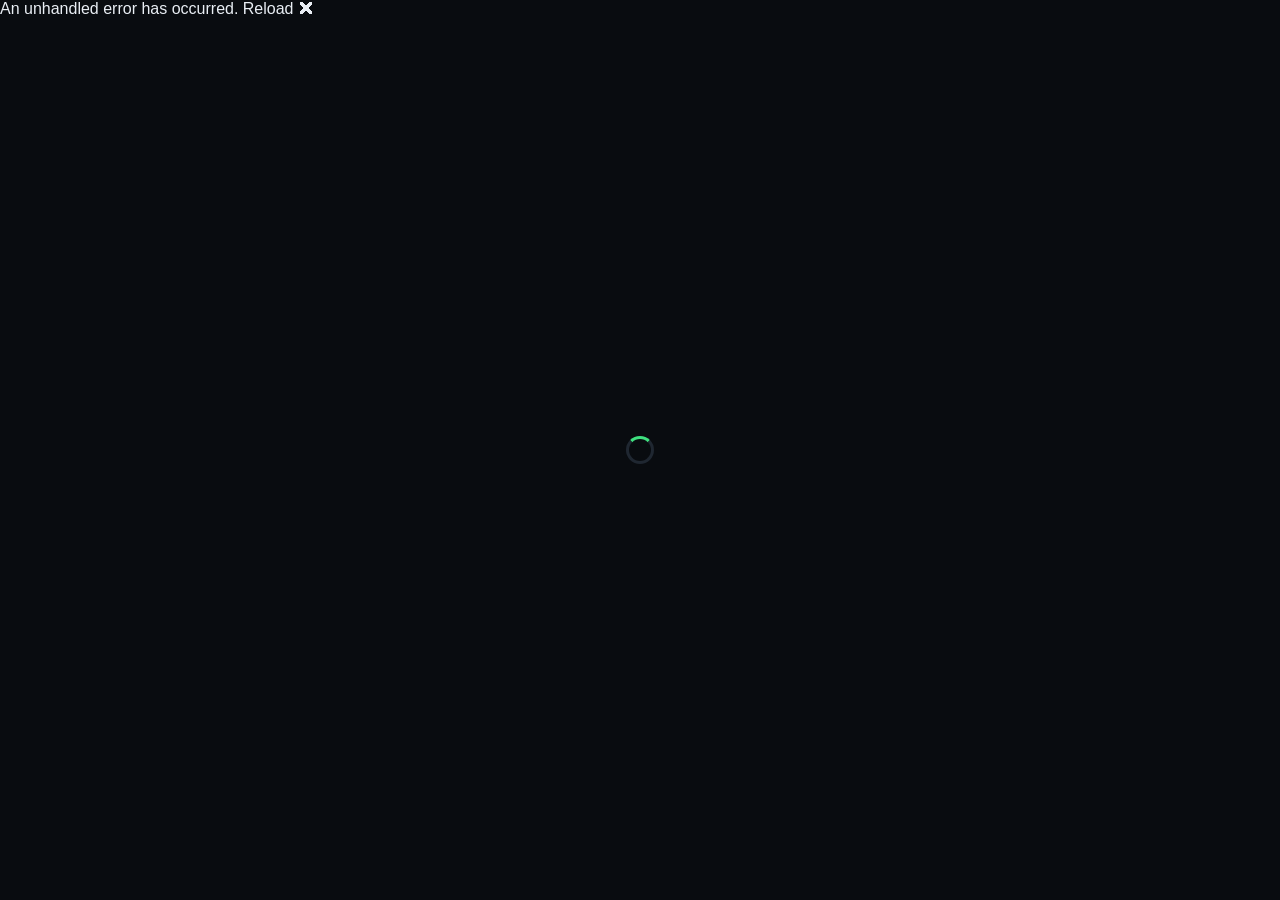
==== commit 501bcc8a: "Show a clean dark loader instead of the static summary - Visitors see only a centered spinner on the" ====
--- a/Leo.Project.Portfolio.Web/wwwroot/index.html
+++ b/Leo.Project.Portfolio.Web/wwwroot/index.html
@@ -88,6 +88,12 @@
     }
     </script>
 
+    <style>
+        /* Paint the theme background immediately, before any stylesheet or the app loads. */
+        html { background-color: #090c10; }
+        html[data-theme="light"] { background-color: #fbfcfd; }
+    </style>
+
     <base href="/" />
     <link rel="stylesheet" href="lib/bootstrap/dist/css/bootstrap.min.css" />
     <link rel="stylesheet" href="css/app.css" />
@@ -99,63 +105,44 @@
     <link href="_content/MudBlazor/MudBlazor.min.css" rel="stylesheet" />
     <script src="downloadCV.js"></script>
     <style>
+        /* Static summary for crawlers and screen readers; not shown visually. */
         .seo-shell {
-            max-width: 760px;
-            margin: 0 auto;
-            padding: 72px 24px 64px;
-            color: var(--gh-text-muted);
-            font-family: var(--font-body);
-            line-height: 1.65;
+            position: absolute;
+            width: 1px;
+            height: 1px;
+            padding: 0;
+            margin: -1px;
+            overflow: hidden;
+            clip: rect(0, 0, 0, 0);
+            border: 0;
         }
-        .seo-shell h1 {
-            font-family: var(--font-display);
-            font-size: clamp(34px, 5vw, 48px);
-            font-weight: 700;
-            letter-spacing: -0.03em;
-            color: var(--gh-text);
-            margin: 0 0 16px;
-        }
-        .seo-shell h2 {
-            font-family: var(--font-display);
-            font-size: 18px;
-            color: var(--gh-text);
-            margin: 32px 0 8px;
-        }
-        .seo-shell ul { list-style: disc; padding-left: 20px; margin: 0; }
-        .seo-shell li { margin-bottom: 6px; }
-        .seo-shell strong { color: var(--gh-text); }
-        .seo-shell a { color: var(--gh-green-4); }
-        .seo-eyebrow {
-            font-family: var(--font-mono);
-            font-size: 13px;
-            color: var(--gh-green-4);
-            margin: 0 0 12px;
-        }
-        .seo-lead { font-size: 18px; margin: 0 0 20px; }
-        .seo-loading {
+        .boot-loader {
+            position: fixed;
+            inset: 0;
             display: flex;
             align-items: center;
-            gap: 10px;
-            font-family: var(--font-mono);
-            font-size: 13px;
-            margin: 0;
+            justify-content: center;
         }
-        .seo-spinner {
-            width: 14px;
-            height: 14px;
-            border: 2px solid var(--gh-border-strong);
-            border-top-color: var(--gh-green-4);
+        .boot-spinner {
+            width: 28px;
+            height: 28px;
+            border: 3px solid #1f2731;
+            border-top-color: #3ee07f;
             border-radius: 50%;
-            animation: seo-spin 0.8s linear infinite;
+            animation: boot-spin 0.8s linear infinite;
         }
-        @keyframes seo-spin { to { transform: rotate(360deg); } }
+        @keyframes boot-spin { to { transform: rotate(360deg); } }
+        @media (prefers-reduced-motion: reduce) {
+            .boot-spinner { animation-duration: 2.4s; }
+        }
     </style>
 </head>
 
 <body>
     
     <div id="app">
-        <!-- Static summary for search engines and slow connections; Blazor replaces it on load. -->
+        <div class="boot-loader" role="status" aria-label="Loading portfolio"><span class="boot-spinner"></span></div>
+        <!-- Static summary for search engines and screen readers; Blazor replaces it on load. -->
         <main class="seo-shell">
             <header>
                 <p class="seo-eyebrow">Full-Stack .NET Developer &middot; Open to remote roles</p>
@@ -165,7 +152,6 @@
                     Web APIs, Entity Framework, SQL Server and Azure, with Blazor and .NET MAUI on the front end.
                     I build new systems and modernize legacy ones into clean, maintainable codebases.
                 </p>
-                <p class="seo-loading"><span class="seo-spinner" aria-hidden="true"></span>Loading full portfolio&hellip;</p>
             </header>
 
             <section>
